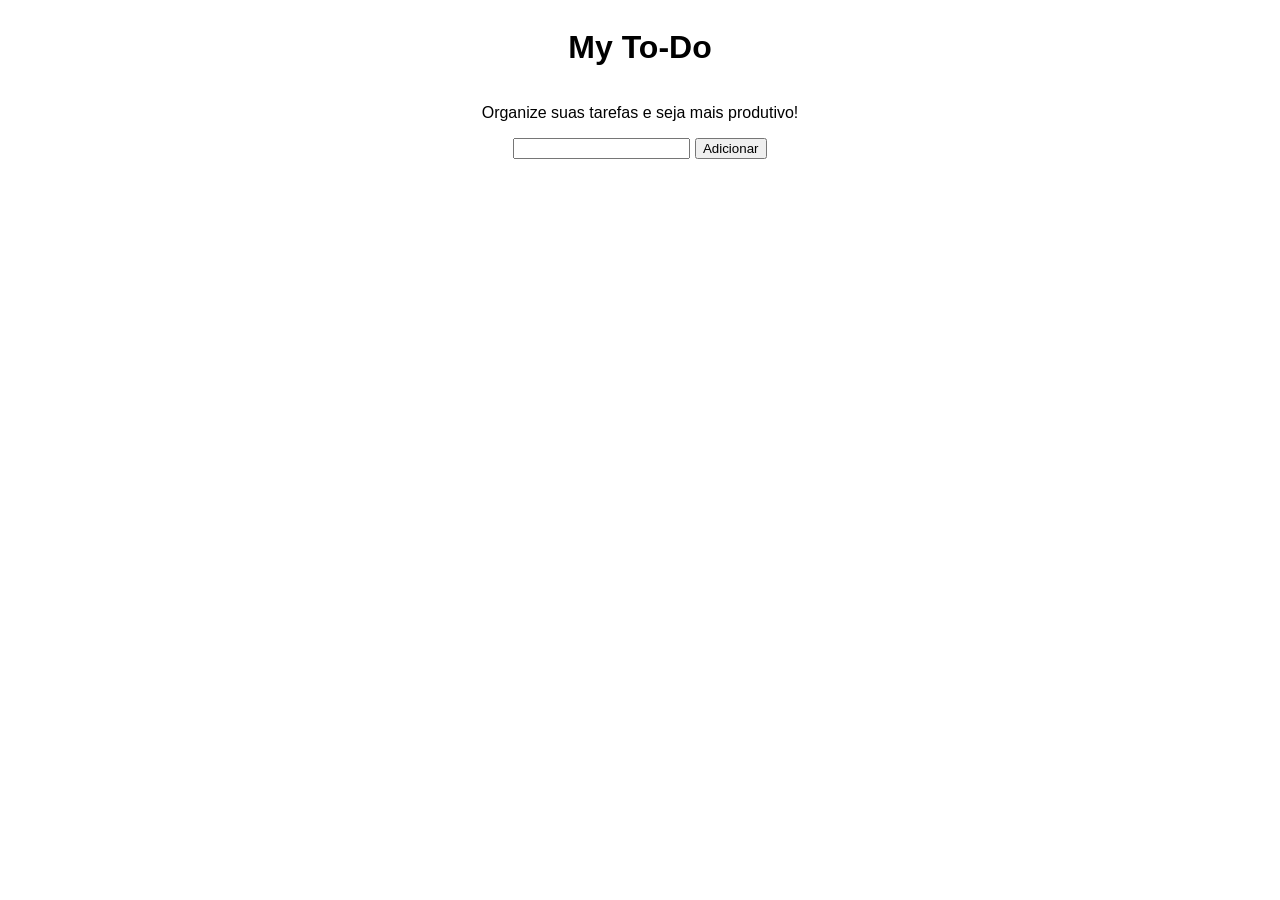
==== ToDo/index.html @ d7648c02 "Adicionando primeiro projeto dos 12 desafios de JS. Porjeto To-Do List." ====
<!DOCTYPE html>
<html lang="pt-br">

<head>
    <meta charset="UTF-8">
    <meta name="viewport" content="width=device-width, initial-scale=1.0">
    <link rel="stylesheet" href="style.css">
    <title>To-Do de Tarefas</title>
</head>

<body>
    <div class="container">
        <h1>My To-Do</h1>
        <p>Organize suas tarefas e seja mais produtivo!</p>
        <form action="">
            <input id="toTask" type="text">
            <button onclick="addDo()">Adicionar</button>
            <div id="resp">
            </div>
        </form>

    </div>
    <script>
        // função para criar uma nova tarefa
        function addDo() {
            var task = document.getElementById("toTask").value;
            var taskCreatead = document.getElementById("resp");
            taskCreatead.innerHTML += `
                <div class="tarefas" id="task">
                    <input id='checkOut' onclick="check(this)" type="checkbox">
                    </input>
                    <p> ${task} </p>
                    <button onclick='limpar(this)'> 
                        Limpar 
                    </button>
                </div>`
        }
        // função para remover a tarefa
        function limpar(button) {
            button.parentElement.remove();
        }
        // função para dar check na tarefa
        function check(input) {
            var divTask = input.parentElement;
            var texto = divTask.querySelector("p");

            if (input.checked) {
                texto.style.textDecoration = "line-through";
                texto.style.color = "gray";
            } else{
                texto.style.textDecoration = "none";
                texto.style.color = "black";
            }

        }
    </script>
</body>

</html>
---- ToDo/style.css ----
*{
    font-family: Arial, Helvetica, sans-serif;
}

.container{
    display: flex;
    align-items: center;
    flex-direction: column;
}

button{
    cursor: pointer;
}

.tarefas{
    display: flex;
    margin-top: 10%;
    justify-content: space-around;
    gap: 2rem;
    border-width: 1px;
    border-style: solid;
    border-radius: 0.25em;
}
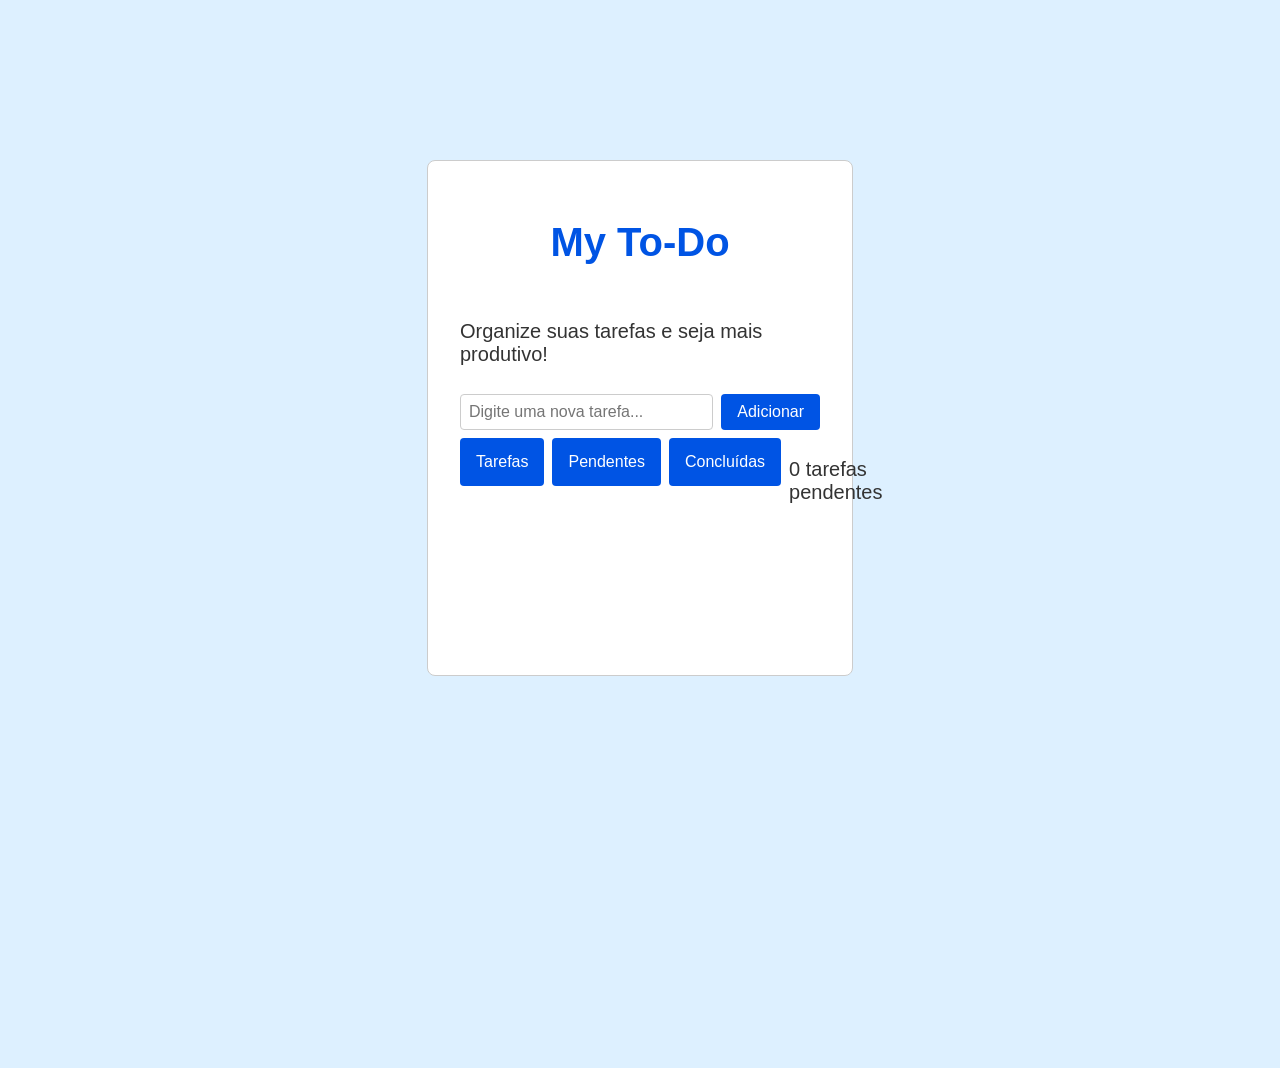
==== commit 90344395: "ToDo em JS melhorado o Layout." ====
--- a/ToDo/index.html
+++ b/ToDo/index.html
@@ -10,31 +10,55 @@
 
 <body>
     <div class="container">
-        <h1>My To-Do</h1>
-        <p>Organize suas tarefas e seja mais produtivo!</p>
-        <form action="">
-            <input id="toTask" type="text">
-            <button onclick="addDo()">Adicionar</button>
-            <div id="resp">
-            </div>
-        </form>
+        <div class="content">
+            <h1>My To-Do</h1>
+            <p>Organize suas tarefas e seja mais produtivo!</p>
+            <form action="" onsubmit="addDo(event)">
+                <div class="inputAdd">
+                    <input placeholder="Digite uma nova tarefa..." id="toTask" type="text">
+                    <button>Adicionar</button>
+                </div>
+                <div class="btnsLayout">
+                    <button>Tarefas</button>
+                    <button>Pendentes</button>
+                    <button>Concluídas</button>
+                    <div class="line">
+                        <p id="pendingTasks">0 tarefas pendentes </p>
+                    </div>
+                </div>
+                <div class="tasks" id="resp">
+                </div>
+            </form>
+        </div>
+    </div>
 
     </div>
     <script>
         // função para criar uma nova tarefa
-        function addDo() {
+        function addDo(event) {
+
+            event.preventDefault();
             var task = document.getElementById("toTask").value;
             var taskCreatead = document.getElementById("resp");
-            taskCreatead.innerHTML += `
-                <div class="tarefas" id="task">
-                    <input id='checkOut' onclick="check(this)" type="checkbox">
-                    </input>
-                    <p> ${task} </p>
-                    <button onclick='limpar(this)'> 
-                        Limpar 
-                    </button>
+
+            if (!task == null || !task == "") {
+                taskCreatead.innerHTML += `
+                <div class="sectionTask">
+                    <div class="tarefas" id="task">
+                        <input class="checkOut" id='checkOut' onclick="check(this)" type="checkbox">
+                        </input>
+                        <p> ${task} </p>
+                        </div>
+                        <button class="limpar" onclick='limpar(this)'> 
+                            Limpar 
+                            </button>
                 </div>`
+
+            } else {
+                window.alert("Digite algo para fazer.");
+            }
         }
+
         // função para remover a tarefa
         function limpar(button) {
             button.parentElement.remove();
@@ -47,7 +71,7 @@
             if (input.checked) {
                 texto.style.textDecoration = "line-through";
                 texto.style.color = "gray";
-            } else{
+            } else {
                 texto.style.textDecoration = "none";
                 texto.style.color = "black";
             }
--- a/ToDo/style.css
+++ b/ToDo/style.css
@@ -1,23 +1,98 @@
-*{
+* {
     font-family: Arial, Helvetica, sans-serif;
 }
 
-.container{
+body {
+    background: rgb(221, 240, 255);
     display: flex;
+    margin-top: 10rem;
+    height: 100vh;
+}
+
+h1{
+    font-size: 2.5rem;
+    color: rgb(0, 84, 228);
+}
+.container {
+    display: flex;
+    width: 100%;
     align-items: center;
     flex-direction: column;
 }
 
-button{
-    cursor: pointer;
+.content {
+    display: flex;
+    flex-direction: column;
+    align-items: center;
+    gap: 0.5rem;
+    background: #ffffff;
+    padding: 2rem;
+    border-width: 1px;
+    border-style: solid;
+    border-radius: 0.5em;
+    border-color: #ccc;
+    width: 40vh;
+    height: 50vh;
 }
 
-.tarefas{
+p{
+    font-size: 1.25rem;
+    color: #333;
+}
+
+form{
     display: flex;
-    margin-top: 10%;
-    justify-content: space-around;
-    gap: 2rem;
+    flex-direction: column;
+    gap: 0.5rem;
+    width: 100%;
+}
+
+input {
+    padding: 0.5rem;
+    border-radius: 0.25em;
     border-width: 1px;
     border-style: solid;
+    border-color: #ccc;
+    width: 100%;
+    font-size: 1rem;
+}
+.inputAdd {
+    display: flex;
+    gap: 0.5rem;
+}
+
+.btnsLayout{
+    display: flex;
+    gap: 0.5rem;
+    width: 1rem;
+    height: 3rem;
+}
+
+button {
+    cursor: pointer;
+    background: rgb(0, 84, 228);
+    color: white;
+    font-size: 1rem;
+    border: none;
+    padding: 0.5rem 1rem;
     border-radius: 0.25em;
+}
+.tarefas {
+    display: flex;
+    align-items: center;
+    gap: 1rem;
+}
+.checkOut {
+    cursor: pointer;
+    width: 1.25rem;
+    height: 1.25rem;
+}
+.sectionTask {
+    display: flex;
+    align-items: center;
+    justify-content: space-between;
+    border: 1px solid #ccc;
+    padding: 0.5rem;
+    border-radius: 0.25em;
+    width: 100%;
 }
